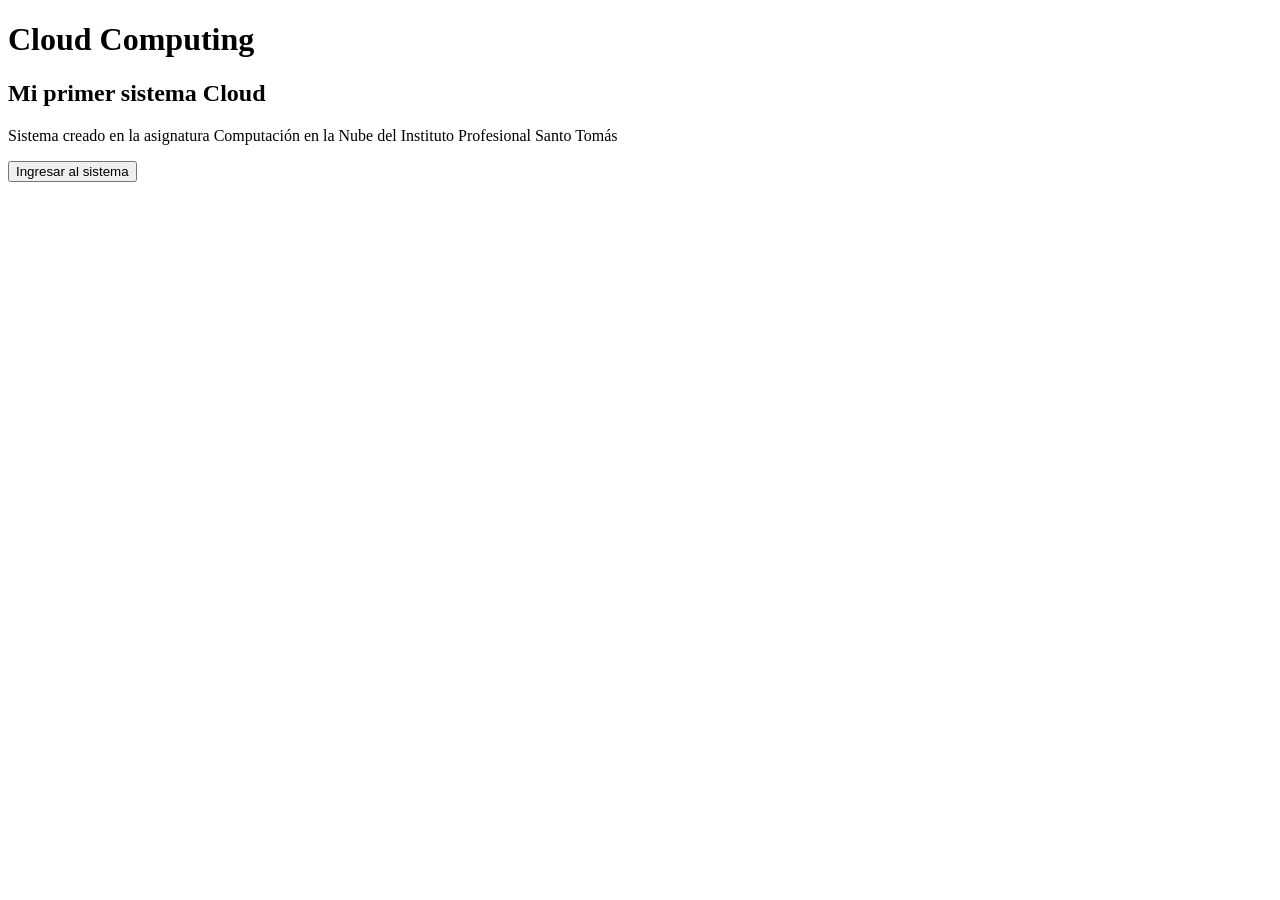
==== index.html @ 57f8d000 "Add files via upload" ====
<!DOCTYPE html>
<html>
<head>
    <title>Cloud Computing</title>
</head>
<body>
<h1>Cloud Computing</h1>
<h2>Mi primer sistema Cloud</h2>
<p>
Sistema creado en la asignatura Computación en la Nube del Instituto Profesional Santo Tomás
</p>
<button>Ingresar al sistema</button>
</body>
</html>
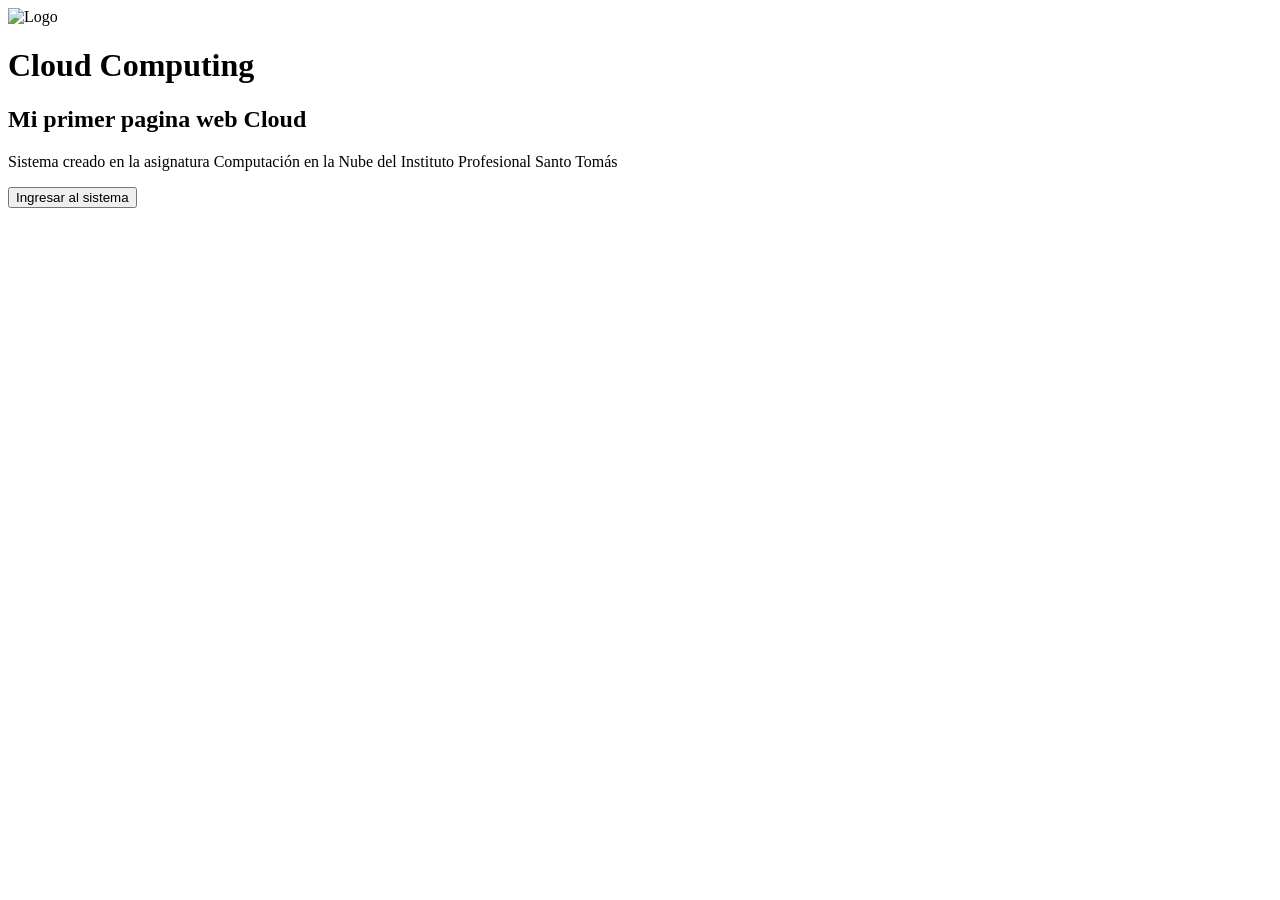
==== commit f50fc9cd: "Update heading text in index.html se agrego logo" ====
--- a/index.html
+++ b/index.html
@@ -4,8 +4,9 @@
     <title>Cloud Computing</title>
 </head>
 <body>
+<img src="https://tse3.mm.bing.net/th/id/OIP.mq7tnKkzdCUr3ZOAs-K75gHaHa?r=0&rs=1&pid=ImgDetMain&o=7&rm=3" alt="Logo" width="150">
 <h1>Cloud Computing</h1>
-<h2>Mi primer sistema Cloud</h2>
+<h2>Mi primer pagina web Cloud</h2>
 <p>
 Sistema creado en la asignatura Computación en la Nube del Instituto Profesional Santo Tomás
 </p>
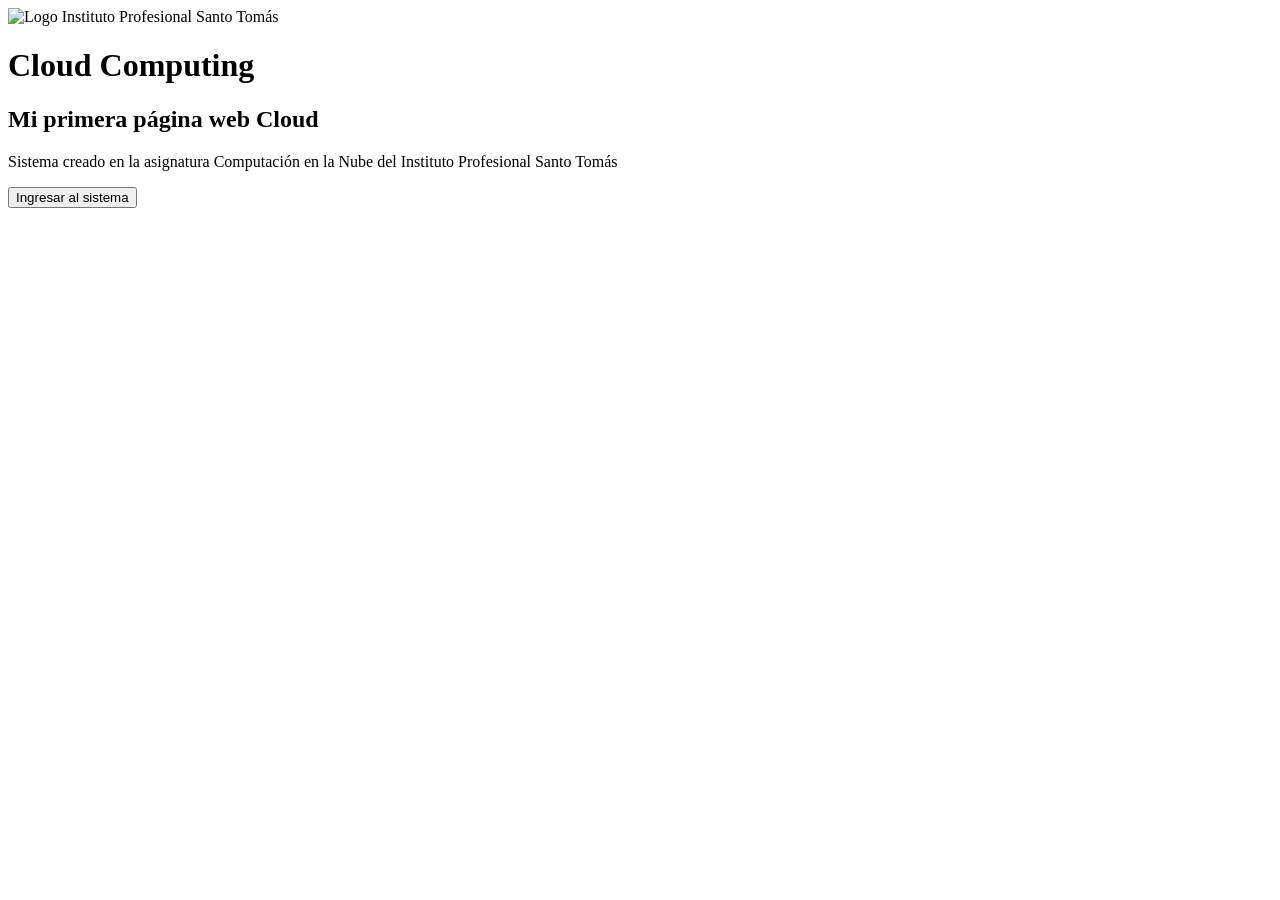
==== commit 3757e56f: "se agrego el css, por segunda vez" ====
--- a/index.html
+++ b/index.html
@@ -1,15 +1,22 @@
 <!DOCTYPE html>
-<html>
+<html lang="es">
+<link rel="stylesheet">
 <head>
-    <title>Cloud Computing</title>
+<meta charset="UTF-8">
+<title>Cloud Computing</title>
+<link rel="stylesheet" href="style.css">
 </head>
 <body>
-<img src="https://tse3.mm.bing.net/th/id/OIP.mq7tnKkzdCUr3ZOAs-K75gHaHa?r=0&rs=1&pid=ImgDetMain&o=7&rm=3" alt="Logo" width="150">
-<h1>Cloud Computing</h1>
-<h2>Mi primer pagina web Cloud</h2>
-<p>
-Sistema creado en la asignatura Computación en la Nube del Instituto Profesional Santo Tomás
-</p>
-<button>Ingresar al sistema</button>
+
+<div class="card">
+  <img src="logo-santotomas.png" alt="Logo Instituto Profesional Santo Tomás">
+  <h1>Cloud Computing</h1>
+  <h2>Mi primera página web Cloud</h2>
+  <p>
+    Sistema creado en la asignatura Computación en la Nube del Instituto Profesional Santo Tomás
+  </p>
+  <button>Ingresar al sistema</button>
+</div>
+
 </body>
 </html>
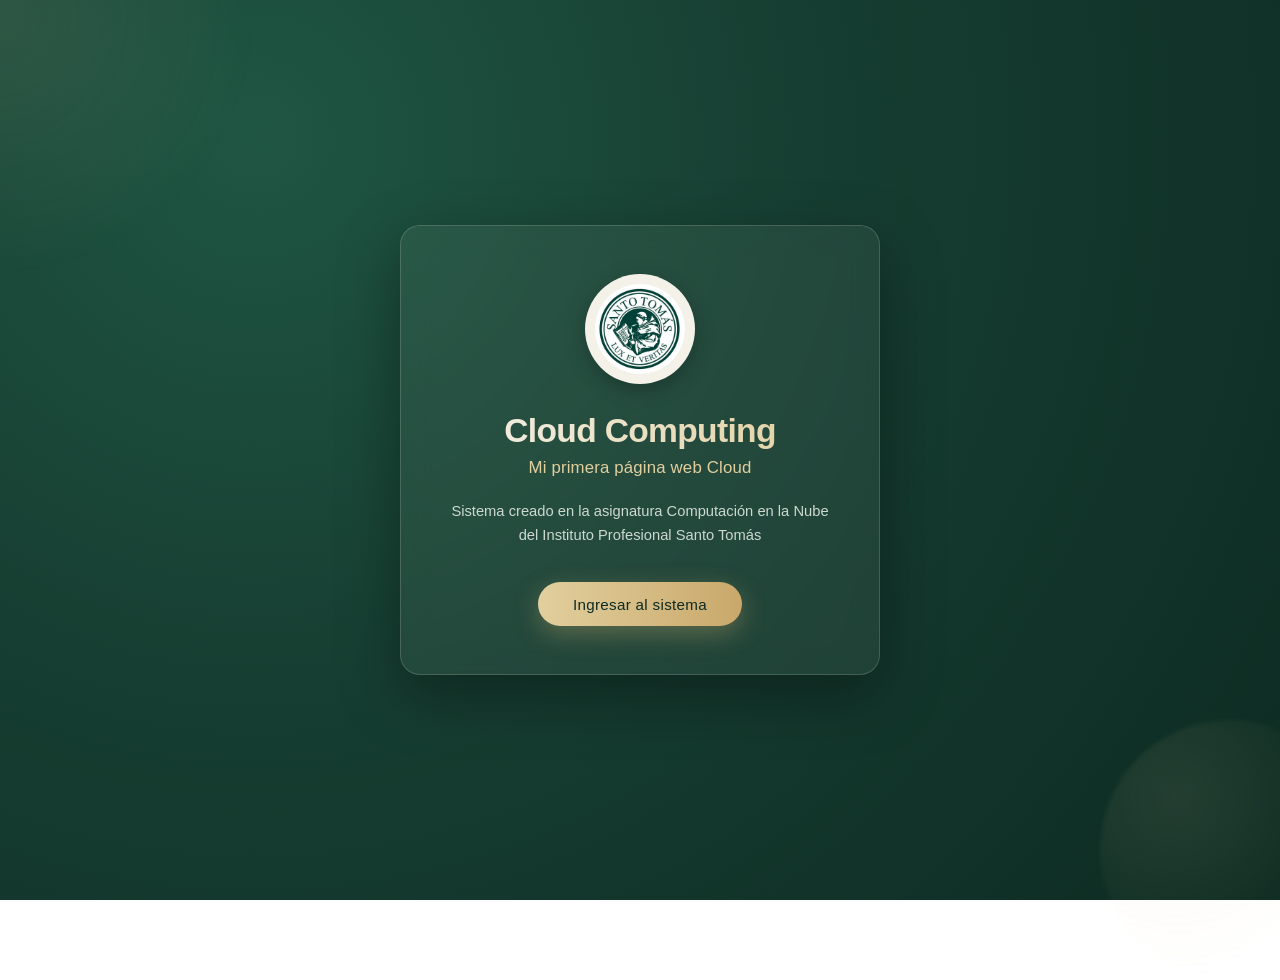
==== commit 4cf59796: "arreglo" ====
--- a/index.html
+++ b/index.html
@@ -1,6 +1,5 @@
 <!DOCTYPE html>
 <html lang="es">
-<link rel="stylesheet">
 <head>
 <meta charset="UTF-8">
 <title>Cloud Computing</title>
@@ -19,4 +18,4 @@
 </div>
 
 </body>
-</html>
+</html>
--- a/style.css
+++ b/style.css
@@ -0,0 +1,153 @@
+@import url('https://fonts.googleapis.com/css2?family=Space+Grotesk:wght@400;500;700&family=Inter:wght@400;500&display=swap');
+
+:root {
+  --forest-deep: #0d2b22;
+  --forest-mid: #163d31;
+  --forest-light: #1f5643;
+  --cream: #f4f1e9;
+  --accent-gold: #c9a86a;
+  --accent-gold-soft: #e2cf9e;
+  --text-muted: #cdd9d0;
+}
+
+* {
+  margin: 0;
+  padding: 0;
+  box-sizing: border-box;
+}
+
+body {
+  min-height: 100vh;
+  display: flex;
+  align-items: center;
+  justify-content: center;
+  padding: 2rem;
+  font-family: 'Inter', sans-serif;
+  color: var(--cream);
+  background: radial-gradient(circle at 20% 15%, var(--forest-light) 0%, var(--forest-mid) 45%, var(--forest-deep) 100%);
+  background-attachment: fixed;
+  position: relative;
+  overflow-x: hidden;
+}
+
+body::before,
+body::after {
+  content: "";
+  position: absolute;
+  border-radius: 50%;
+  background: radial-gradient(circle at 30% 30%, rgba(226, 207, 158, 0.10), rgba(226, 207, 158, 0) 70%);
+  filter: blur(2px);
+  pointer-events: none;
+}
+
+body::before {
+  width: 380px;
+  height: 380px;
+  top: -100px;
+  left: -120px;
+  animation: drift 22s ease-in-out infinite alternate;
+}
+
+body::after {
+  width: 260px;
+  height: 260px;
+  bottom: -80px;
+  right: -80px;
+  animation: drift 18s ease-in-out infinite alternate-reverse;
+}
+
+@keyframes drift {
+  from { transform: translateX(0) translateY(0); }
+  to   { transform: translateX(40px) translateY(20px); }
+}
+
+.card {
+  position: relative;
+  width: 100%;
+  max-width: 480px;
+  background: rgba(244, 241, 233, 0.06);
+  border: 1px solid rgba(244, 241, 233, 0.16);
+  border-radius: 20px;
+  padding: 3rem 2.5rem;
+  text-align: center;
+  backdrop-filter: blur(14px);
+  -webkit-backdrop-filter: blur(14px);
+  box-shadow: 0 20px 60px rgba(0, 0, 0, 0.35);
+}
+
+.card img {
+  width: 110px;
+  height: 110px;
+  object-fit: contain;
+  border-radius: 50%;
+  margin-bottom: 1.5rem;
+  background: var(--cream);
+  padding: 10px;
+  box-shadow: 0 6px 20px rgba(0, 0, 0, 0.25);
+}
+
+h1 {
+  font-family: 'Space Grotesk', sans-serif;
+  font-weight: 700;
+  font-size: 2.1rem;
+  letter-spacing: -0.02em;
+  background: linear-gradient(90deg, var(--cream), var(--accent-gold-soft));
+  -webkit-background-clip: text;
+  background-clip: text;
+  color: transparent;
+}
+
+h2 {
+  font-family: 'Space Grotesk', sans-serif;
+  font-weight: 500;
+  font-size: 1.05rem;
+  color: var(--accent-gold-soft);
+  margin-top: 0.5rem;
+  letter-spacing: 0.01em;
+}
+
+p {
+  margin-top: 1.4rem;
+  font-size: 0.92rem;
+  line-height: 1.6;
+  color: var(--text-muted);
+}
+
+button {
+  margin-top: 2.2rem;
+  padding: 0.85rem 2.2rem;
+  font-family: 'Space Grotesk', sans-serif;
+  font-size: 0.95rem;
+  font-weight: 500;
+  letter-spacing: 0.02em;
+  color: var(--forest-deep);
+  background: linear-gradient(90deg, var(--accent-gold-soft), var(--accent-gold));
+  border: none;
+  border-radius: 999px;
+  cursor: pointer;
+  transition: transform 0.2s ease, box-shadow 0.2s ease;
+  box-shadow: 0 8px 24px rgba(201, 168, 106, 0.35);
+}
+
+button:hover {
+  transform: translateY(-2px);
+  box-shadow: 0 12px 30px rgba(201, 168, 106, 0.5);
+}
+
+button:focus-visible {
+  outline: 3px solid var(--cream);
+  outline-offset: 3px;
+}
+
+button:active {
+  transform: translateY(0);
+}
+
+@media (prefers-reduced-motion: reduce) {
+  body::before, body::after { animation: none; }
+}
+
+@media (max-width: 480px) {
+  .card { padding: 2.2rem 1.6rem; }
+  h1 { font-size: 1.7rem; }
+}
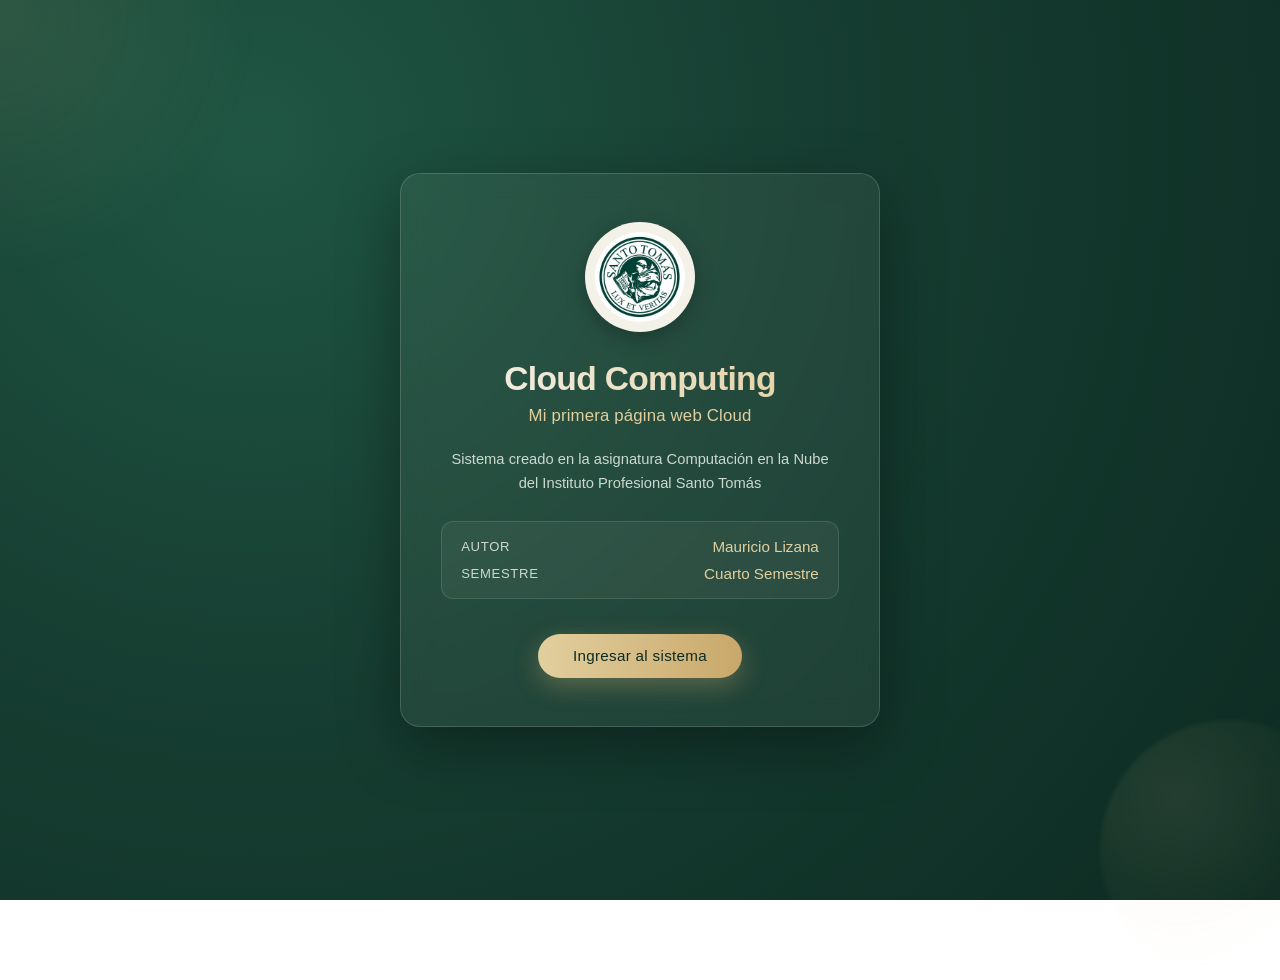
==== commit a03e7ca5: "Agregar datos del autor (Mauricio Lizana, cuarto semestre) en la pagina de inicio" ====
--- a/index.html
+++ b/index.html
@@ -14,7 +14,11 @@
   <p>
     Sistema creado en la asignatura Computación en la Nube del Instituto Profesional Santo Tomás
   </p>
-  <button>Ingresar al sistema</button>
+  <div class="author-info">
+    <div class="author-item"><span class="author-label">Autor</span><span class="author-value">Mauricio Lizana</span></div>
+    <div class="author-item"><span class="author-label">Semestre</span><span class="author-value">Cuarto Semestre</span></div>
+  </div>
+  <a href="productos.html" class="btn-link"><button>Ingresar al sistema</button></a>
 </div>
 
 </body>
--- a/style.css
+++ b/style.css
@@ -113,6 +113,39 @@
   color: var(--text-muted);
 }
 
+.author-info {
+  margin-top: 1.6rem;
+  display: flex;
+  flex-direction: column;
+  gap: 0.6rem;
+  text-align: left;
+  background: rgba(244, 241, 233, 0.05);
+  border: 1px solid rgba(244, 241, 233, 0.12);
+  border-radius: 12px;
+  padding: 1rem 1.2rem;
+}
+
+.author-item {
+  display: flex;
+  justify-content: space-between;
+  align-items: center;
+  gap: 1rem;
+}
+
+.author-label {
+  font-size: 0.82rem;
+  color: var(--text-muted);
+  text-transform: uppercase;
+  letter-spacing: 0.05em;
+}
+
+.author-value {
+  font-family: 'Space Grotesk', sans-serif;
+  font-size: 0.95rem;
+  font-weight: 500;
+  color: var(--accent-gold-soft);
+}
+
 button {
   margin-top: 2.2rem;
   padding: 0.85rem 2.2rem;
@@ -139,15 +172,457 @@
   outline-offset: 3px;
 }
 
+.btn-link {
+  display: inline-block;
+  text-decoration: none;
+}
+
+.btn-link button {
+  width: 100%;
+}
+
 button:active {
   transform: translateY(0);
 }
 
 @media (prefers-reduced-motion: reduce) {
-  body::before, body::after { animation: none; }
+  body::before, body::after, .panel, .stat-card, .data-table tr { animation: none !important; }
 }
 
 @media (max-width: 480px) {
   .card { padding: 2.2rem 1.6rem; }
   h1 { font-size: 1.7rem; }
+}
+
+.app-page {
+  display: block;
+  align-items: flex-start;
+  padding: 2rem 1.2rem;
+}
+
+.app {
+  max-width: 960px;
+  margin: 0 auto;
+  width: 100%;
+}
+
+.app-header {
+  display: flex;
+  flex-direction: column;
+  gap: 0.5rem;
+  margin-bottom: 1.5rem;
+}
+
+.app-header h1 {
+  font-size: 1.9rem;
+}
+
+.back-link {
+  color: var(--accent-gold-soft);
+  text-decoration: none;
+  font-size: 0.9rem;
+  font-weight: 500;
+  align-self: flex-start;
+}
+
+.back-link:hover {
+  text-decoration: underline;
+}
+
+.panel {
+  background: rgba(244, 241, 233, 0.06);
+  border: 1px solid rgba(244, 241, 233, 0.16);
+  border-radius: 16px;
+  padding: 1.5rem;
+  margin-bottom: 1.5rem;
+  backdrop-filter: blur(14px);
+  -webkit-backdrop-filter: blur(14px);
+  box-shadow: 0 20px 60px rgba(0, 0, 0, 0.25);
+  animation: panelIn 0.4s ease both;
+}
+
+@keyframes panelIn {
+  from { opacity: 0; transform: translateY(12px); }
+  to   { opacity: 1; transform: translateY(0); }
+}
+
+.panel h2 {
+  color: var(--accent-gold-soft);
+  margin: 0;
+  font-family: 'Space Grotesk', sans-serif;
+  font-weight: 500;
+}
+
+.panel-head {
+  display: flex;
+  align-items: center;
+  justify-content: space-between;
+  gap: 1rem;
+  flex-wrap: wrap;
+  margin-bottom: 1rem;
+}
+
+.search-input {
+  padding: 0.6rem 0.9rem;
+  border-radius: 10px;
+  border: 1px solid rgba(244, 241, 233, 0.25);
+  background: rgba(244, 241, 233, 0.08);
+  color: var(--cream);
+  font-family: 'Inter', sans-serif;
+  font-size: 0.9rem;
+  min-width: 220px;
+}
+
+.search-input:focus {
+  outline: none;
+  border-color: var(--accent-gold);
+}
+
+.filters {
+  display: flex;
+  gap: 0.75rem;
+  flex-wrap: wrap;
+}
+
+.filters select.search-input {
+  max-width: 200px;
+}
+
+.product-form {
+  display: grid;
+  grid-template-columns: repeat(auto-fit, minmax(200px, 1fr));
+  gap: 1rem;
+}
+
+.field {
+  display: flex;
+  flex-direction: column;
+  gap: 0.35rem;
+}
+
+.field label {
+  font-size: 0.85rem;
+  color: var(--text-muted);
+}
+
+.field input,
+.field textarea {
+  padding: 0.6rem 0.75rem;
+  border-radius: 10px;
+  border: 1px solid rgba(244, 241, 233, 0.25);
+  background: rgba(244, 241, 233, 0.08);
+  color: var(--cream);
+  font-family: 'Inter', sans-serif;
+  font-size: 0.9rem;
+}
+
+.field textarea {
+  resize: vertical;
+}
+
+.field input:focus,
+.field textarea:focus {
+  outline: none;
+  border-color: var(--accent-gold);
+}
+
+.form-actions {
+  grid-column: 1 / -1;
+  display: flex;
+  gap: 0.75rem;
+  flex-wrap: wrap;
+}
+
+.btn {
+  padding: 0.6rem 1.3rem;
+  font-family: 'Space Grotesk', sans-serif;
+  font-size: 0.9rem;
+  font-weight: 500;
+  color: var(--forest-deep);
+  background: linear-gradient(90deg, var(--accent-gold-soft), var(--accent-gold));
+  border: none;
+  border-radius: 999px;
+  cursor: pointer;
+  transition: transform 0.2s ease, box-shadow 0.2s ease;
+  box-shadow: 0 6px 18px rgba(201, 168, 106, 0.3);
+}
+
+.btn:hover {
+  transform: translateY(-2px);
+}
+
+.btn.small {
+  padding: 0.4rem 0.9rem;
+  font-size: 0.8rem;
+}
+
+.btn.danger {
+  background: linear-gradient(90deg, #d98b6a, #c96a4a);
+  color: var(--forest-deep);
+}
+
+.btn.ghost {
+  background: transparent;
+  color: var(--accent-gold-soft);
+  border: 1px solid var(--accent-gold-soft);
+  box-shadow: none;
+}
+
+.table-wrap {
+  overflow-x: auto;
+}
+
+.data-table {
+  width: 100%;
+  border-collapse: collapse;
+  font-size: 0.9rem;
+}
+
+.data-table th,
+.data-table td {
+  text-align: left;
+  padding: 0.7rem 0.8rem;
+  border-bottom: 1px solid rgba(244, 241, 233, 0.12);
+}
+
+.data-table tbody tr {
+  transition: background 0.2s ease;
+}
+
+.data-table tbody tr.row-in {
+  animation: rowIn 0.3s ease both;
+}
+
+@keyframes rowIn {
+  from { opacity: 0; transform: translateX(-8px); }
+  to   { opacity: 1; transform: translateX(0); }
+}
+
+.data-table tbody tr:hover {
+  background: rgba(244, 241, 233, 0.05);
+}
+
+.data-table thead th {
+  color: var(--accent-gold-soft);
+  font-weight: 600;
+  font-size: 0.85rem;
+}
+
+.data-table td.actions {
+  display: flex;
+  gap: 0.5rem;
+  white-space: nowrap;
+}
+
+.data-table .empty {
+  text-align: center;
+  color: var(--text-muted);
+  padding: 1.5rem;
+}
+
+.hint {
+  font-size: 0.82rem;
+  color: var(--text-muted);
+  margin-top: 1rem;
+}
+
+.stats-grid {
+  display: grid;
+  grid-template-columns: repeat(auto-fit, minmax(150px, 1fr));
+  gap: 1rem;
+  margin-bottom: 1.5rem;
+}
+
+.stat-card {
+  background: rgba(244, 241, 233, 0.06);
+  border: 1px solid rgba(244, 241, 233, 0.16);
+  border-radius: 16px;
+  padding: 1.2rem 1.4rem;
+  display: flex;
+  flex-direction: column;
+  gap: 0.4rem;
+  backdrop-filter: blur(14px);
+  -webkit-backdrop-filter: blur(14px);
+  box-shadow: 0 12px 40px rgba(0, 0, 0, 0.2);
+  animation: panelIn 0.4s ease both;
+  transition: transform 0.2s ease, border-color 0.2s ease;
+}
+
+.stat-card:hover {
+  transform: translateY(-4px);
+  border-color: var(--accent-gold);
+}
+
+.stats-grid .stat-card:nth-child(1) { animation-delay: 0s; }
+.stats-grid .stat-card:nth-child(2) { animation-delay: 0.08s; }
+.stats-grid .stat-card:nth-child(3) { animation-delay: 0.16s; }
+.stats-grid .stat-card:nth-child(4) { animation-delay: 0.24s; }
+
+.stat-label {
+  font-size: 0.8rem;
+  color: var(--text-muted);
+  text-transform: uppercase;
+  letter-spacing: 0.04em;
+}
+
+.stat-value {
+  font-family: 'Space Grotesk', sans-serif;
+  font-size: 1.8rem;
+  font-weight: 700;
+  color: var(--accent-gold-soft);
+}
+
+.toast {
+  position: fixed;
+  bottom: 20px;
+  left: 50%;
+  transform: translateX(-50%);
+  background: rgba(13, 43, 34, 0.95);
+  border: 1px solid rgba(244, 241, 233, 0.25);
+  color: var(--cream);
+  padding: 0.85rem 1.4rem;
+  border-radius: 12px;
+  font-size: 0.9rem;
+  box-shadow: 0 10px 30px rgba(0, 0, 0, 0.4);
+  z-index: 1000;
+  max-width: 90vw;
+  text-align: center;
+}
+
+.toast.success {
+  border-color: #7cca9c;
+}
+
+.toast.error {
+  border-color: #e07a6b;
+}
+
+.qty-cell {
+  display: flex;
+  align-items: center;
+  gap: 0.5rem;
+  white-space: nowrap;
+}
+
+.btn.qty-btn {
+  padding: 0.2rem 0.7rem;
+  font-size: 1rem;
+  line-height: 1;
+  min-width: 34px;
+}
+
+.qty-num {
+  min-width: 24px;
+  text-align: center;
+  font-weight: 600;
+}
+
+.stock-badge {
+  display: inline-block;
+  padding: 0.25rem 0.7rem;
+  border-radius: 999px;
+  font-size: 0.82rem;
+  font-weight: 600;
+}
+
+.stock-badge.ok {
+  background: rgba(124, 202, 156, 0.18);
+  color: #7cca9c;
+}
+
+.stock-badge.low {
+  background: rgba(226, 207, 158, 0.18);
+  color: var(--accent-gold-soft);
+}
+
+.stock-badge.out {
+  background: rgba(224, 122, 107, 0.18);
+  color: #e07a6b;
+}
+
+.modal {
+  position: fixed;
+  inset: 0;
+  background: rgba(5, 18, 14, 0.7);
+  display: flex;
+  align-items: center;
+  justify-content: center;
+  padding: 1rem;
+  z-index: 2000;
+  backdrop-filter: blur(4px);
+  -webkit-backdrop-filter: blur(4px);
+}
+
+.modal-box {
+  background: var(--forest-mid);
+  border: 1px solid rgba(244, 241, 233, 0.2);
+  border-radius: 16px;
+  padding: 1.8rem;
+  max-width: 420px;
+  width: 100%;
+  box-shadow: 0 25px 60px rgba(0, 0, 0, 0.5);
+  animation: panelIn 0.25s ease both;
+}
+
+.modal-box h3 {
+  font-family: 'Space Grotesk', sans-serif;
+  color: var(--accent-gold-soft);
+  margin-bottom: 0.75rem;
+}
+
+.modal-box p {
+  margin-top: 0;
+  font-size: 0.92rem;
+  color: var(--text-muted);
+}
+
+.modal-actions {
+  display: flex;
+  justify-content: flex-end;
+  gap: 0.75rem;
+  margin-top: 1.4rem;
+}
+
+.buy-detail {
+  display: flex;
+  justify-content: space-between;
+  align-items: center;
+  background: rgba(244, 241, 233, 0.07);
+  border-radius: 10px;
+  padding: 0.7rem 1rem;
+  margin: 0.75rem 0 0;
+  font-size: 0.95rem;
+}
+
+.buy-qty {
+  color: var(--accent-gold-soft);
+  font-weight: 600;
+}
+
+.buy-total {
+  margin-top: 0.9rem;
+  font-size: 1.05rem;
+  color: var(--cream);
+  font-weight: 600;
+  font-family: 'Space Grotesk', sans-serif;
+}
+
+.app-footer {
+  text-align: center;
+  padding: 1.5rem 1rem 0.5rem;
+  color: var(--text-muted);
+  font-size: 0.8rem;
+  border-top: 1px solid rgba(244, 241, 233, 0.1);
+  margin-top: 1rem;
+}
+
+.app-footer p {
+  margin: 0;
+}
+
+@media (max-width: 640px) {
+  .app-page { padding: 1.5rem 0.8rem; }
+  .product-form { grid-template-columns: 1fr; }
+  .data-table { font-size: 0.82rem; }
+  .panel { padding: 1.1rem; }
 }
